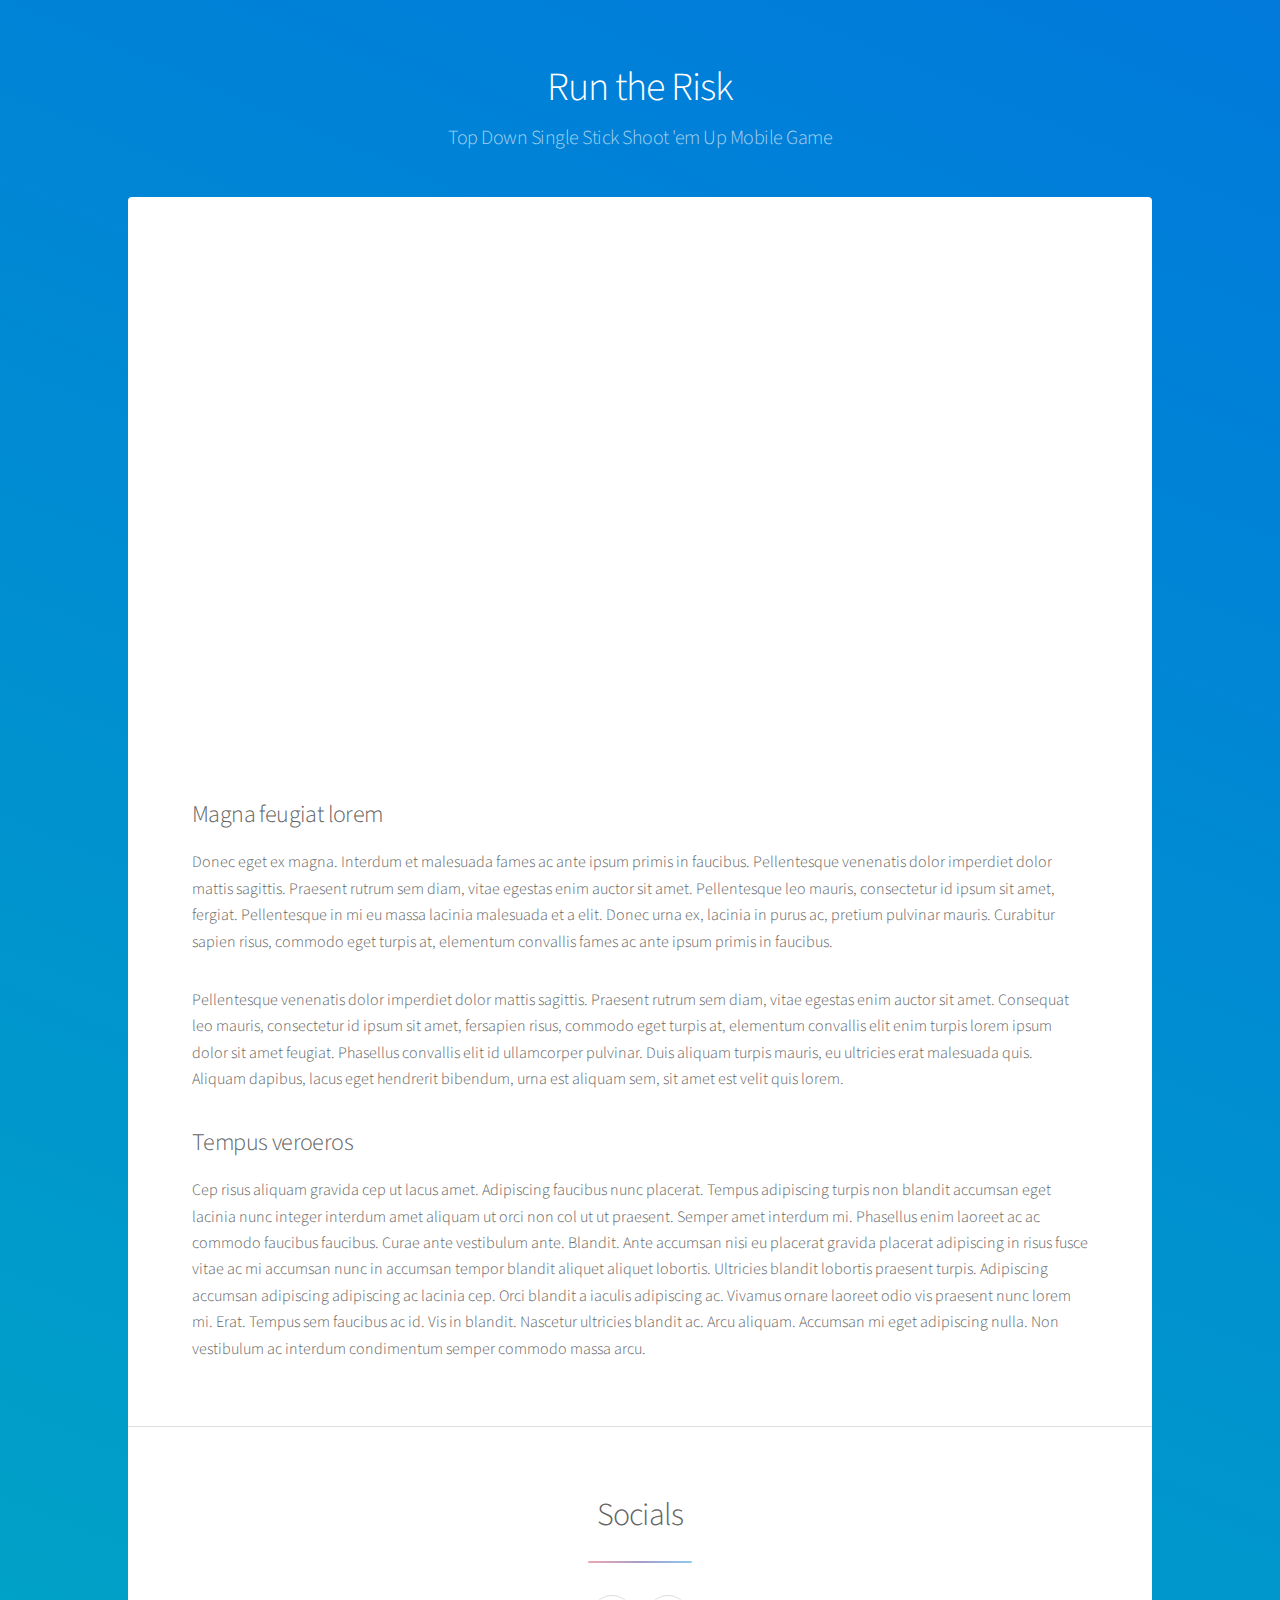
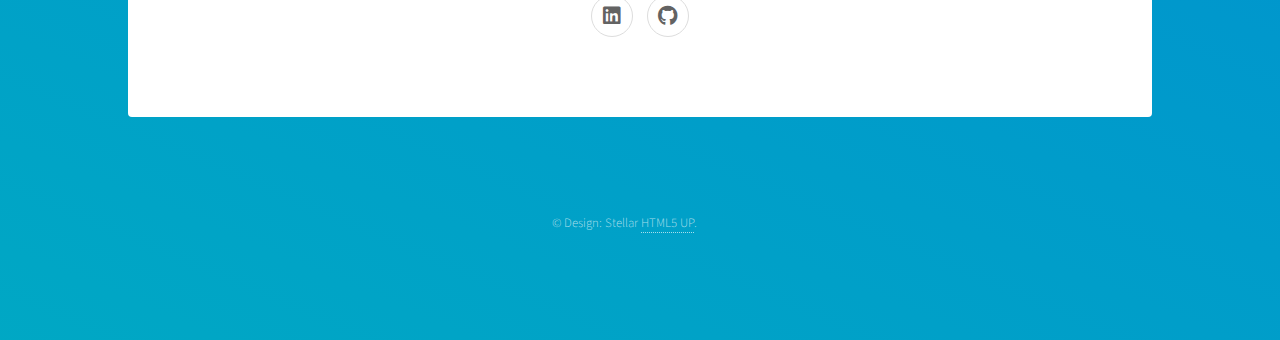
==== Run The Risk.html @ e31446b7 "Created the other top 3" ====
<!DOCTYPE HTML>
<!--
	Stellar by HTML5 UP
	html5up.net | @ajlkn
	Free for personal and commercial use under the CCA 3.0 license (html5up.net/license)
-->
<html>
	<head>
		<title>Run the Risk</title>
		<meta charset="utf-8" />
		<meta name="viewport" content="width=device-width, initial-scale=1, user-scalable=no" />
		<link rel="stylesheet" href="assets/css/main.css" />
		<noscript><link rel="stylesheet" href="assets/css/noscript.css" /></noscript>
	</head>
	<body class="is-preload">

		<!-- Wrapper -->
			<div id="wrapper">

				<!-- Header -->
					<header id="header">
						<h1>Run the Risk</h1>
						<p>Top Down Single Stick Shoot 'em Up Mobile Game</p>
					</header>

				<!-- Main -->
					<div id="main">

						<!-- Content -->
							<section id="content" class="main">
								<div style="width: 100%;">
									<div style="position: relative; width: 100%; overflow: hidden; padding-top: 56.25%;">
										<p><iframe style="position: absolute; top: 0; left: 0; right: 0; width: 100%; height: 100%; border: none;" src="https://www.youtube.com/embed/oeu1EeM_OVs"></iframe></p>
									</div>
								</div>
								<h2>Magna feugiat lorem</h2>
								<p>Donec eget ex magna. Interdum et malesuada fames ac ante ipsum primis in faucibus. Pellentesque venenatis dolor imperdiet dolor mattis sagittis. Praesent rutrum sem diam, vitae egestas enim auctor sit amet. Pellentesque leo mauris, consectetur id ipsum sit amet, fergiat. Pellentesque in mi eu massa lacinia malesuada et a elit. Donec urna ex, lacinia in purus ac, pretium pulvinar mauris. Curabitur sapien risus, commodo eget turpis at, elementum convallis fames ac ante ipsum primis in faucibus.</p>
								<p>Pellentesque venenatis dolor imperdiet dolor mattis sagittis. Praesent rutrum sem diam, vitae egestas enim auctor sit amet. Consequat leo mauris, consectetur id ipsum sit amet, fersapien risus, commodo eget turpis at, elementum convallis elit enim turpis lorem ipsum dolor sit amet feugiat. Phasellus convallis elit id ullamcorper pulvinar. Duis aliquam turpis mauris, eu ultricies erat malesuada quis. Aliquam dapibus, lacus eget hendrerit bibendum, urna est aliquam sem, sit amet est velit quis lorem.</p>
								<h2>Tempus veroeros</h2>
								<p>Cep risus aliquam gravida cep ut lacus amet. Adipiscing faucibus nunc placerat. Tempus adipiscing turpis non blandit accumsan eget lacinia nunc integer interdum amet aliquam ut orci non col ut ut praesent. Semper amet interdum mi. Phasellus enim laoreet ac ac commodo faucibus faucibus. Curae ante vestibulum ante. Blandit. Ante accumsan nisi eu placerat gravida placerat adipiscing in risus fusce vitae ac mi accumsan nunc in accumsan tempor blandit aliquet aliquet lobortis. Ultricies blandit lobortis praesent turpis. Adipiscing accumsan adipiscing adipiscing ac lacinia cep. Orci blandit a iaculis adipiscing ac. Vivamus ornare laoreet odio vis praesent nunc lorem mi. Erat. Tempus sem faucibus ac id. Vis in blandit. Nascetur ultricies blandit ac. Arcu aliquam. Accumsan mi eget adipiscing nulla. Non vestibulum ac interdum condimentum semper commodo massa arcu.</p>
							</section>

							<section id="third" class="main special">
								<header class="major">
									<h2>Socials</h2>
									<ul class="icons">
										<li><a href="https://www.linkedin.com/in/brendan-collins-9a0326223/" target="_blank" class="icon brands fa-linkedin alt"><span class="label">LinkedIn</span></a></li>
										<li><a href="https://github.com/brendanc123" target="_blank" class="icon brands fa-github alt"><span class="label">GitHub</span></a></li>
									</ul>
								</header>
							</section>
					</div>

				<!-- Footer -->
					<footer id="footer">
						<!--section>
							<h2>Aliquam sed mauris</h2>
							<p>Sed lorem ipsum dolor sit amet et nullam consequat feugiat consequat magna adipiscing tempus etiam dolore veroeros. eget dapibus mauris. Cras aliquet, nisl ut viverra sollicitudin, ligula erat egestas velit, vitae tincidunt odio.</p>
							<ul class="actions">
								<li><a href="#" class="button">Learn More</a></li>
							</ul>
						</section>
						<section>
							<h2>Etiam feugiat</h2>
							<dl class="alt">
								<dt>Address</dt>
								<dd>1234 Somewhere Road &bull; Nashville, TN 00000 &bull; USA</dd>
								<dt>Phone</dt>
								<dd>(000) 000-0000 x 0000</dd>
								<dt>Email</dt>
								<dd><a href="#">information@untitled.tld</a></dd>
							</dl>
							<ul class="icons">
								<li><a href="#" class="icon brands fa-twitter alt"><span class="label">Twitter</span></a></li>
								<li><a href="#" class="icon brands fa-facebook-f alt"><span class="label">Facebook</span></a></li>
								<li><a href="#" class="icon brands fa-instagram alt"><span class="label">Instagram</span></a></li>
								<li><a href="#" class="icon brands fa-github alt"><span class="label">GitHub</span></a></li>
								<li><a href="#" class="icon brands fa-dribbble alt"><span class="label">Dribbble</span></a></li>
							</ul-->
						</section-->
						<p class="copyright">&copy; Design: Stellar <a href="https://html5up.net">HTML5 UP</a>.</p>
					</footer>

			</div>

		<!-- Scripts -->
			<script src="assets/js/jquery.min.js"></script>
			<script src="assets/js/jquery.scrollex.min.js"></script>
			<script src="assets/js/jquery.scrolly.min.js"></script>
			<script src="assets/js/browser.min.js"></script>
			<script src="assets/js/breakpoints.min.js"></script>
			<script src="assets/js/util.js"></script>
			<script src="assets/js/main.js"></script>

	</body>
</html>
---- assets/css/main.css ----
@import url(fontawesome-all.min.css);
@import 'https://fonts.googleapis.com/css?family=Source+Sans+Pro:300,400';

/*
	Stellar by HTML5 UP
	html5up.net | @ajlkn
	Free for personal and commercial use under the CCA 3.0 license (html5up.net/license)
*/

html, body, div, span, applet, object,
iframe, h1, h2, h3, h4, h5, h6, p, blockquote,
pre, a, abbr, acronym, address, big, cite,
code, del, dfn, em, img, ins, kbd, q, s, samp,
small, strike, strong, sub, sup, tt, var, b,
u, i, center, dl, dt, dd, ol, ul, li, fieldset,
form, label, legend, table, caption, tbody,
tfoot, thead, tr, th, td, article, aside,
canvas, details, embed, figure, figcaption,
footer, header, hgroup, menu, nav, output, ruby,
section, summary, time, mark, audio, video {
	margin: 0;
	padding: 0;
	border: 0;
	font-size: 100%;
	font: inherit;
	vertical-align: baseline;}

article, aside, details, figcaption, figure,
footer, header, hgroup, menu, nav, section {
	display: block;}

body {
	line-height: 1;
}

ol, ul {
	list-style: none;
}

blockquote, q {
	quotes: none;
}

	blockquote:before, blockquote:after, q:before, q:after {
		content: '';
		content: none;
	}

table {
	border-collapse: collapse;
	border-spacing: 0;
}

body {
	-webkit-text-size-adjust: none;
}

mark {
	background-color: transparent;
	color: inherit;
}

input::-moz-focus-inner {
	border: 0;
	padding: 0;
}

input, select, textarea {
	-moz-appearance: none;
	-webkit-appearance: none;
	-ms-appearance: none;
	appearance: none;
}

/* Basic */

	@-ms-viewport {
		width: device-width;
	}

	body {
		-ms-overflow-style: scrollbar;
	}

	@media screen and (max-width: 480px) {

		html, body {
			min-width: 320px;
		}

	}

	html {
		box-sizing: border-box;
	}

	*, *:before, *:after {
		box-sizing: inherit;
	}

	body {
			background: linear-gradient(203deg, #0032ff, #00aec1, #00cccc, #7600ff);
			background-size: 800% 800%;
		
			-webkit-animation: AnimationName 60s ease infinite;
			-moz-animation: AnimationName 60s ease infinite;
			animation: AnimationName 60s ease infinite;
		}
		
		@-webkit-keyframes AnimationName {
			0%{background-position:91% 0%}
			50%{background-position:10% 100%}
			100%{background-position:91% 0%}
		}
		@-moz-keyframes AnimationName {
			0%{background-position:91% 0%}
			50%{background-position:10% 100%}
			100%{background-position:91% 0%}
		}
		@keyframes AnimationName {
			0%{background-position:91% 0%}
			50%{background-position:10% 100%}
			100%{background-position:91% 0%}
		}

		body.is-preload *, body.is-preload *:before, body.is-preload *:after {
			-moz-animation: none !important;
			-webkit-animation: none !important;
			-ms-animation: none !important;
			animation: none !important;
			-moz-transition: none !important;
			-webkit-transition: none !important;
			-ms-transition: none !important;
			transition: none !important;
		}

/* Type */

	body {
		background-color: #935d8c;
		color: rgba(255, 255, 255, 0.65);
	}

	body, input, select, textarea {
		font-family: "Source Sans Pro", Helvetica, sans-serif;
		font-size: 17pt;
		font-weight: 300;
		line-height: 1.65;
	}

		@media screen and (max-width: 1680px) {

			body, input, select, textarea {
				font-size: 14pt;
			}

		}

		@media screen and (max-width: 1280px) {

			body, input, select, textarea {
				font-size: 12pt;
			}

		}

		@media screen and (max-width: 360px) {

			body, input, select, textarea {
				font-size: 11pt;
			}

		}

	a {
		-moz-transition: color 0.2s ease, border-bottom 0.2s ease;
		-webkit-transition: color 0.2s ease, border-bottom 0.2s ease;
		-ms-transition: color 0.2s ease, border-bottom 0.2s ease;
		transition: color 0.2s ease, border-bottom 0.2s ease;
		text-decoration: none;
		border-bottom: dotted 1px;
		color: inherit;
	}

		a:hover {
			border-bottom-color: transparent;
		}

	strong, b {
		font-weight: 400;
	}

	em, i {
		font-style: italic;
	}

	p {
		margin: 0 0 2em 0;
	}

		p.content {
			-moz-columns: 20em 2;
			-webkit-columns: 20em 2;
			-ms-columns: 20em 2;
			columns: 20em 2;
			-moz-column-gap: 2em;
			-webkit-column-gap: 2em;
			-ms-column-gap: 2em;
			column-gap: 2em;
			text-align: justify;
		}

	h1, h2, h3, h4, h5, h6 {
		font-weight: 300;
		line-height: 1.5;
		margin: 0 0 0.7em 0;
		letter-spacing: -0.025em;
	}

		h1 a, h2 a, h3 a, h4 a, h5 a, h6 a {
			color: inherit;
			text-decoration: none;
		}

	h1 {
		font-size: 2.5em;
		line-height: 1.2;
	}

	h2 {
		font-size: 1.5em;
	}

	h3 {
		font-size: 1.25em;
	}

	h4 {
		font-size: 1.1em;
	}

	h5 {
		font-size: 0.9em;
	}

	h6 {
		font-size: 0.7em;
	}

	@media screen and (max-width: 736px) {

		h1 {
			font-size: 2em;
		}

	}

	sub {
		font-size: 0.8em;
		position: relative;
		top: 0.5em;
	}

	sup {
		font-size: 0.8em;
		position: relative;
		top: -0.5em;
	}

	blockquote {
		border-left: solid 4px;
		font-style: italic;
		margin: 0 0 2em 0;
		padding: 0.5em 0 0.5em 2em;
	}

	code {
		border-radius: 8px;
		border: solid 1px;
		font-family: "Courier New", monospace;
		font-size: 0.9em;
		margin: 0 0.25em;
		padding: 0.25em 0.65em;
	}

	pre {
		-webkit-overflow-scrolling: touch;
		font-family: "Courier New", monospace;
		font-size: 0.9em;
		margin: 0 0 2em 0;
	}

		pre code {
			display: block;
			line-height: 1.75;
			padding: 1em 1.5em;
			overflow-x: auto;
		}

	hr {
		border: 0;
		border-bottom: solid 1px;
		margin: 2em 0;
	}

		hr.major {
			margin: 3em 0;
		}

	.align-left {
		text-align: left;
	}

	.align-center {
		text-align: center;
	}

	.align-right {
		text-align: right;
	}

	input, select, textarea {
		color: #ffffff;
	}

	a:hover {
		color: #ffffff;
	}

	strong, b {
		color: #ffffff;
	}

	h1, h2, h3, h4, h5, h6 {
		color: #ffffff;
	}

	blockquote {
		border-left-color: rgba(255, 255, 255, 0.35);
	}

	code {
		background: rgba(255, 255, 255, 0.075);
		border-color: rgba(255, 255, 255, 0.35);
	}

	hr {
		border-bottom-color: rgba(255, 255, 255, 0.35);
	}

/* Row */

	.row {
		display: flex;
		flex-wrap: wrap;
		box-sizing: border-box;
		align-items: stretch;
	}

		.row > * {
			box-sizing: border-box;
		}

		.row.gtr-uniform > * > :last-child {
			margin-bottom: 0;
		}

		.row.aln-left {
			justify-content: flex-start;
		}

		.row.aln-center {
			justify-content: center;
		}

		.row.aln-right {
			justify-content: flex-end;
		}

		.row.aln-top {
			align-items: flex-start;
		}

		.row.aln-middle {
			align-items: center;
		}

		.row.aln-bottom {
			align-items: flex-end;
		}

		.row > .imp {
			order: -1;
		}

		.row > .col-1 {
			width: 8.33333%;
		}

		.row > .off-1 {
			margin-left: 8.33333%;
		}

		.row > .col-2 {
			width: 16.66667%;
		}

		.row > .off-2 {
			margin-left: 16.66667%;
		}

		.row > .col-3 {
			width: 25%;
		}

		.row > .off-3 {
			margin-left: 25%;
		}

		.row > .col-4 {
			width: 33.33333%;
		}

		.row > .off-4 {
			margin-left: 33.33333%;
		}

		.row > .col-5 {
			width: 41.66667%;
		}

		.row > .off-5 {
			margin-left: 41.66667%;
		}

		.row > .col-6 {
			width: 50%;
		}

		.row > .off-6 {
			margin-left: 50%;
		}

		.row > .col-7 {
			width: 58.33333%;
		}

		.row > .off-7 {
			margin-left: 58.33333%;
		}

		.row > .col-8 {
			width: 66.66667%;
		}

		.row > .off-8 {
			margin-left: 66.66667%;
		}

		.row > .col-9 {
			width: 75%;
		}

		.row > .off-9 {
			margin-left: 75%;
		}

		.row > .col-10 {
			width: 83.33333%;
		}

		.row > .off-10 {
			margin-left: 83.33333%;
		}

		.row > .col-11 {
			width: 91.66667%;
		}

		.row > .off-11 {
			margin-left: 91.66667%;
		}

		.row > .col-12 {
			width: 100%;
		}

		.row > .off-12 {
			margin-left: 100%;
		}

		.row.gtr-0 {
			margin-top: 0;
			margin-left: 0em;
		}

			.row.gtr-0 > * {
				padding: 0 0 0 0em;
			}

			.row.gtr-0.gtr-uniform {
				margin-top: 0em;
			}

				.row.gtr-0.gtr-uniform > * {
					padding-top: 0em;
				}

		.row.gtr-25 {
			margin-top: 0;
			margin-left: -0.375em;
		}

			.row.gtr-25 > * {
				padding: 0 0 0 0.375em;
			}

			.row.gtr-25.gtr-uniform {
				margin-top: -0.375em;
			}

				.row.gtr-25.gtr-uniform > * {
					padding-top: 0.375em;
				}

		.row.gtr-50 {
			margin-top: 0;
			margin-left: -0.75em;
		}

			.row.gtr-50 > * {
				padding: 0 0 0 0.75em;
			}

			.row.gtr-50.gtr-uniform {
				margin-top: -0.75em;
			}

				.row.gtr-50.gtr-uniform > * {
					padding-top: 0.75em;
				}

		.row {
			margin-top: 0;
			margin-left: -1.5em;
		}

			.row > * {
				padding: 0 0 0 1.5em;
			}

			.row.gtr-uniform {
				margin-top: -1.5em;
			}

				.row.gtr-uniform > * {
					padding-top: 1.5em;
				}

		.row.gtr-150 {
			margin-top: 0;
			margin-left: -2.25em;
		}

			.row.gtr-150 > * {
				padding: 0 0 0 2.25em;
			}

			.row.gtr-150.gtr-uniform {
				margin-top: -2.25em;
			}

				.row.gtr-150.gtr-uniform > * {
					padding-top: 2.25em;
				}

		.row.gtr-200 {
			margin-top: 0;
			margin-left: -3em;
		}

			.row.gtr-200 > * {
				padding: 0 0 0 3em;
			}

			.row.gtr-200.gtr-uniform {
				margin-top: -3em;
			}

				.row.gtr-200.gtr-uniform > * {
					padding-top: 3em;
				}

		@media screen and (max-width: 1680px) {

			.row {
				display: flex;
				flex-wrap: wrap;
				box-sizing: border-box;
				align-items: stretch;
			}

				.row > * {
					box-sizing: border-box;
				}

				.row.gtr-uniform > * > :last-child {
					margin-bottom: 0;
				}

				.row.aln-left {
					justify-content: flex-start;
				}

				.row.aln-center {
					justify-content: center;
				}

				.row.aln-right {
					justify-content: flex-end;
				}

				.row.aln-top {
					align-items: flex-start;
				}

				.row.aln-middle {
					align-items: center;
				}

				.row.aln-bottom {
					align-items: flex-end;
				}

				.row > .imp-xlarge {
					order: -1;
				}

				.row > .col-1-xlarge {
					width: 8.33333%;
				}

				.row > .off-1-xlarge {
					margin-left: 8.33333%;
				}

				.row > .col-2-xlarge {
					width: 16.66667%;
				}

				.row > .off-2-xlarge {
					margin-left: 16.66667%;
				}

				.row > .col-3-xlarge {
					width: 25%;
				}

				.row > .off-3-xlarge {
					margin-left: 25%;
				}

				.row > .col-4-xlarge {
					width: 33.33333%;
				}

				.row > .off-4-xlarge {
					margin-left: 33.33333%;
				}

				.row > .col-5-xlarge {
					width: 41.66667%;
				}

				.row > .off-5-xlarge {
					margin-left: 41.66667%;
				}

				.row > .col-6-xlarge {
					width: 50%;
				}

				.row > .off-6-xlarge {
					margin-left: 50%;
				}

				.row > .col-7-xlarge {
					width: 58.33333%;
				}

				.row > .off-7-xlarge {
					margin-left: 58.33333%;
				}

				.row > .col-8-xlarge {
					width: 66.66667%;
				}

				.row > .off-8-xlarge {
					margin-left: 66.66667%;
				}

				.row > .col-9-xlarge {
					width: 75%;
				}

				.row > .off-9-xlarge {
					margin-left: 75%;
				}

				.row > .col-10-xlarge {
					width: 83.33333%;
				}

				.row > .off-10-xlarge {
					margin-left: 83.33333%;
				}

				.row > .col-11-xlarge {
					width: 91.66667%;
				}

				.row > .off-11-xlarge {
					margin-left: 91.66667%;
				}

				.row > .col-12-xlarge {
					width: 100%;
				}

				.row > .off-12-xlarge {
					margin-left: 100%;
				}

				.row.gtr-0 {
					margin-top: 0;
					margin-left: 0em;
				}

					.row.gtr-0 > * {
						padding: 0 0 0 0em;
					}

					.row.gtr-0.gtr-uniform {
						margin-top: 0em;
					}

						.row.gtr-0.gtr-uniform > * {
							padding-top: 0em;
						}

				.row.gtr-25 {
					margin-top: 0;
					margin-left: -0.375em;
				}

					.row.gtr-25 > * {
						padding: 0 0 0 0.375em;
					}

					.row.gtr-25.gtr-uniform {
						margin-top: -0.375em;
					}

						.row.gtr-25.gtr-uniform > * {
							padding-top: 0.375em;
						}

				.row.gtr-50 {
					margin-top: 0;
					margin-left: -0.75em;
				}

					.row.gtr-50 > * {
						padding: 0 0 0 0.75em;
					}

					.row.gtr-50.gtr-uniform {
						margin-top: -0.75em;
					}

						.row.gtr-50.gtr-uniform > * {
							padding-top: 0.75em;
						}

				.row {
					margin-top: 0;
					margin-left: -1.5em;
				}

					.row > * {
						padding: 0 0 0 1.5em;
					}

					.row.gtr-uniform {
						margin-top: -1.5em;
					}

						.row.gtr-uniform > * {
							padding-top: 1.5em;
						}

				.row.gtr-150 {
					margin-top: 0;
					margin-left: -2.25em;
				}

					.row.gtr-150 > * {
						padding: 0 0 0 2.25em;
					}

					.row.gtr-150.gtr-uniform {
						margin-top: -2.25em;
					}

						.row.gtr-150.gtr-uniform > * {
							padding-top: 2.25em;
						}

				.row.gtr-200 {
					margin-top: 0;
					margin-left: -3em;
				}

					.row.gtr-200 > * {
						padding: 0 0 0 3em;
					}

					.row.gtr-200.gtr-uniform {
						margin-top: -3em;
					}

						.row.gtr-200.gtr-uniform > * {
							padding-top: 3em;
						}

		}

		@media screen and (max-width: 1280px) {

			.row {
				display: flex;
				flex-wrap: wrap;
				box-sizing: border-box;
				align-items: stretch;
			}

				.row > * {
					box-sizing: border-box;
				}

				.row.gtr-uniform > * > :last-child {
					margin-bottom: 0;
				}

				.row.aln-left {
					justify-content: flex-start;
				}

				.row.aln-center {
					justify-content: center;
				}

				.row.aln-right {
					justify-content: flex-end;
				}

				.row.aln-top {
					align-items: flex-start;
				}

				.row.aln-middle {
					align-items: center;
				}

				.row.aln-bottom {
					align-items: flex-end;
				}

				.row > .imp-large {
					order: -1;
				}

				.row > .col-1-large {
					width: 8.33333%;
				}

				.row > .off-1-large {
					margin-left: 8.33333%;
				}

				.row > .col-2-large {
					width: 16.66667%;
				}

				.row > .off-2-large {
					margin-left: 16.66667%;
				}

				.row > .col-3-large {
					width: 25%;
				}

				.row > .off-3-large {
					margin-left: 25%;
				}

				.row > .col-4-large {
					width: 33.33333%;
				}

				.row > .off-4-large {
					margin-left: 33.33333%;
				}

				.row > .col-5-large {
					width: 41.66667%;
				}

				.row > .off-5-large {
					margin-left: 41.66667%;
				}

				.row > .col-6-large {
					width: 50%;
				}

				.row > .off-6-large {
					margin-left: 50%;
				}

				.row > .col-7-large {
					width: 58.33333%;
				}

				.row > .off-7-large {
					margin-left: 58.33333%;
				}

				.row > .col-8-large {
					width: 66.66667%;
				}

				.row > .off-8-large {
					margin-left: 66.66667%;
				}

				.row > .col-9-large {
					width: 75%;
				}

				.row > .off-9-large {
					margin-left: 75%;
				}

				.row > .col-10-large {
					width: 83.33333%;
				}

				.row > .off-10-large {
					margin-left: 83.33333%;
				}

				.row > .col-11-large {
					width: 91.66667%;
				}

				.row > .off-11-large {
					margin-left: 91.66667%;
				}

				.row > .col-12-large {
					width: 100%;
				}

				.row > .off-12-large {
					margin-left: 100%;
				}

				.row.gtr-0 {
					margin-top: 0;
					margin-left: 0em;
				}

					.row.gtr-0 > * {
						padding: 0 0 0 0em;
					}

					.row.gtr-0.gtr-uniform {
						margin-top: 0em;
					}

						.row.gtr-0.gtr-uniform > * {
							padding-top: 0em;
						}

				.row.gtr-25 {
					margin-top: 0;
					margin-left: -0.375em;
				}

					.row.gtr-25 > * {
						padding: 0 0 0 0.375em;
					}

					.row.gtr-25.gtr-uniform {
						margin-top: -0.375em;
					}

						.row.gtr-25.gtr-uniform > * {
							padding-top: 0.375em;
						}

				.row.gtr-50 {
					margin-top: 0;
					margin-left: -0.75em;
				}

					.row.gtr-50 > * {
						padding: 0 0 0 0.75em;
					}

					.row.gtr-50.gtr-uniform {
						margin-top: -0.75em;
					}

						.row.gtr-50.gtr-uniform > * {
							padding-top: 0.75em;
						}

				.row {
					margin-top: 0;
					margin-left: -1.5em;
				}

					.row > * {
						padding: 0 0 0 1.5em;
					}

					.row.gtr-uniform {
						margin-top: -1.5em;
					}

						.row.gtr-uniform > * {
							padding-top: 1.5em;
						}

				.row.gtr-150 {
					margin-top: 0;
					margin-left: -2.25em;
				}

					.row.gtr-150 > * {
						padding: 0 0 0 2.25em;
					}

					.row.gtr-150.gtr-uniform {
						margin-top: -2.25em;
					}

						.row.gtr-150.gtr-uniform > * {
							padding-top: 2.25em;
						}

				.row.gtr-200 {
					margin-top: 0;
					margin-left: -3em;
				}

					.row.gtr-200 > * {
						padding: 0 0 0 3em;
					}

					.row.gtr-200.gtr-uniform {
						margin-top: -3em;
					}

						.row.gtr-200.gtr-uniform > * {
							padding-top: 3em;
						}

		}

		@media screen and (max-width: 980px) {

			.row {
				display: flex;
				flex-wrap: wrap;
				box-sizing: border-box;
				align-items: stretch;
			}

				.row > * {
					box-sizing: border-box;
				}

				.row.gtr-uniform > * > :last-child {
					margin-bottom: 0;
				}

				.row.aln-left {
					justify-content: flex-start;
				}

				.row.aln-center {
					justify-content: center;
				}

				.row.aln-right {
					justify-content: flex-end;
				}

				.row.aln-top {
					align-items: flex-start;
				}

				.row.aln-middle {
					align-items: center;
				}

				.row.aln-bottom {
					align-items: flex-end;
				}

				.row > .imp-medium {
					order: -1;
				}

				.row > .col-1-medium {
					width: 8.33333%;
				}

				.row > .off-1-medium {
					margin-left: 8.33333%;
				}

				.row > .col-2-medium {
					width: 16.66667%;
				}

				.row > .off-2-medium {
					margin-left: 16.66667%;
				}

				.row > .col-3-medium {
					width: 25%;
				}

				.row > .off-3-medium {
					margin-left: 25%;
				}

				.row > .col-4-medium {
					width: 33.33333%;
				}

				.row > .off-4-medium {
					margin-left: 33.33333%;
				}

				.row > .col-5-medium {
					width: 41.66667%;
				}

				.row > .off-5-medium {
					margin-left: 41.66667%;
				}

				.row > .col-6-medium {
					width: 50%;
				}

				.row > .off-6-medium {
					margin-left: 50%;
				}

				.row > .col-7-medium {
					width: 58.33333%;
				}

				.row > .off-7-medium {
					margin-left: 58.33333%;
				}

				.row > .col-8-medium {
					width: 66.66667%;
				}

				.row > .off-8-medium {
					margin-left: 66.66667%;
				}

				.row > .col-9-medium {
					width: 75%;
				}

				.row > .off-9-medium {
					margin-left: 75%;
				}

				.row > .col-10-medium {
					width: 83.33333%;
				}

				.row > .off-10-medium {
					margin-left: 83.33333%;
				}

				.row > .col-11-medium {
					width: 91.66667%;
				}

				.row > .off-11-medium {
					margin-left: 91.66667%;
				}

				.row > .col-12-medium {
					width: 100%;
				}

				.row > .off-12-medium {
					margin-left: 100%;
				}

				.row.gtr-0 {
					margin-top: 0;
					margin-left: 0em;
				}

					.row.gtr-0 > * {
						padding: 0 0 0 0em;
					}

					.row.gtr-0.gtr-uniform {
						margin-top: 0em;
					}

						.row.gtr-0.gtr-uniform > * {
							padding-top: 0em;
						}

				.row.gtr-25 {
					margin-top: 0;
					margin-left: -0.375em;
				}

					.row.gtr-25 > * {
						padding: 0 0 0 0.375em;
					}

					.row.gtr-25.gtr-uniform {
						margin-top: -0.375em;
					}

						.row.gtr-25.gtr-uniform > * {
							padding-top: 0.375em;
						}

				.row.gtr-50 {
					margin-top: 0;
					margin-left: -0.75em;
				}

					.row.gtr-50 > * {
						padding: 0 0 0 0.75em;
					}

					.row.gtr-50.gtr-uniform {
						margin-top: -0.75em;
					}

						.row.gtr-50.gtr-uniform > * {
							padding-top: 0.75em;
						}

				.row {
					margin-top: 0;
					margin-left: -1.5em;
				}

					.row > * {
						padding: 0 0 0 1.5em;
					}

					.row.gtr-uniform {
						margin-top: -1.5em;
					}

						.row.gtr-uniform > * {
							padding-top: 1.5em;
						}

				.row.gtr-150 {
					margin-top: 0;
					margin-left: -2.25em;
				}

					.row.gtr-150 > * {
						padding: 0 0 0 2.25em;
					}

					.row.gtr-150.gtr-uniform {
						margin-top: -2.25em;
					}

						.row.gtr-150.gtr-uniform > * {
							padding-top: 2.25em;
						}

				.row.gtr-200 {
					margin-top: 0;
					margin-left: -3em;
				}

					.row.gtr-200 > * {
						padding: 0 0 0 3em;
					}

					.row.gtr-200.gtr-uniform {
						margin-top: -3em;
					}

						.row.gtr-200.gtr-uniform > * {
							padding-top: 3em;
						}

		}

		@media screen and (max-width: 736px) {

			.row {
				display: flex;
				flex-wrap: wrap;
				box-sizing: border-box;
				align-items: stretch;
			}

				.row > * {
					box-sizing: border-box;
				}

				.row.gtr-uniform > * > :last-child {
					margin-bottom: 0;
				}

				.row.aln-left {
					justify-content: flex-start;
				}

				.row.aln-center {
					justify-content: center;
				}

				.row.aln-right {
					justify-content: flex-end;
				}

				.row.aln-top {
					align-items: flex-start;
				}

				.row.aln-middle {
					align-items: center;
				}

				.row.aln-bottom {
					align-items: flex-end;
				}

				.row > .imp-small {
					order: -1;
				}

				.row > .col-1-small {
					width: 8.33333%;
				}

				.row > .off-1-small {
					margin-left: 8.33333%;
				}

				.row > .col-2-small {
					width: 16.66667%;
				}

				.row > .off-2-small {
					margin-left: 16.66667%;
				}

				.row > .col-3-small {
					width: 25%;
				}

				.row > .off-3-small {
					margin-left: 25%;
				}

				.row > .col-4-small {
					width: 33.33333%;
				}

				.row > .off-4-small {
					margin-left: 33.33333%;
				}

				.row > .col-5-small {
					width: 41.66667%;
				}

				.row > .off-5-small {
					margin-left: 41.66667%;
				}

				.row > .col-6-small {
					width: 50%;
				}

				.row > .off-6-small {
					margin-left: 50%;
				}

				.row > .col-7-small {
					width: 58.33333%;
				}

				.row > .off-7-small {
					margin-left: 58.33333%;
				}

				.row > .col-8-small {
					width: 66.66667%;
				}

				.row > .off-8-small {
					margin-left: 66.66667%;
				}

				.row > .col-9-small {
					width: 75%;
				}

				.row > .off-9-small {
					margin-left: 75%;
				}

				.row > .col-10-small {
					width: 83.33333%;
				}

				.row > .off-10-small {
					margin-left: 83.33333%;
				}

				.row > .col-11-small {
					width: 91.66667%;
				}

				.row > .off-11-small {
					margin-left: 91.66667%;
				}

				.row > .col-12-small {
					width: 100%;
				}

				.row > .off-12-small {
					margin-left: 100%;
				}

				.row.gtr-0 {
					margin-top: 0;
					margin-left: 0em;
				}

					.row.gtr-0 > * {
						padding: 0 0 0 0em;
					}

					.row.gtr-0.gtr-uniform {
						margin-top: 0em;
					}

						.row.gtr-0.gtr-uniform > * {
							padding-top: 0em;
						}

				.row.gtr-25 {
					margin-top: 0;
					margin-left: -0.25em;
				}

					.row.gtr-25 > * {
						padding: 0 0 0 0.25em;
					}

					.row.gtr-25.gtr-uniform {
						margin-top: -0.25em;
					}

						.row.gtr-25.gtr-uniform > * {
							padding-top: 0.25em;
						}

				.row.gtr-50 {
					margin-top: 0;
					margin-left: -0.5em;
				}

					.row.gtr-50 > * {
						padding: 0 0 0 0.5em;
					}

					.row.gtr-50.gtr-uniform {
						margin-top: -0.5em;
					}

						.row.gtr-50.gtr-uniform > * {
							padding-top: 0.5em;
						}

				.row {
					margin-top: 0;
					margin-left: -1em;
				}

					.row > * {
						padding: 0 0 0 1em;
					}

					.row.gtr-uniform {
						margin-top: -1em;
					}

						.row.gtr-uniform > * {
							padding-top: 1em;
						}

				.row.gtr-150 {
					margin-top: 0;
					margin-left: -1.5em;
				}

					.row.gtr-150 > * {
						padding: 0 0 0 1.5em;
					}

					.row.gtr-150.gtr-uniform {
						margin-top: -1.5em;
					}

						.row.gtr-150.gtr-uniform > * {
							padding-top: 1.5em;
						}

				.row.gtr-200 {
					margin-top: 0;
					margin-left: -2em;
				}

					.row.gtr-200 > * {
						padding: 0 0 0 2em;
					}

					.row.gtr-200.gtr-uniform {
						margin-top: -2em;
					}

						.row.gtr-200.gtr-uniform > * {
							padding-top: 2em;
						}

		}

		@media screen and (max-width: 480px) {

			.row {
				display: flex;
				flex-wrap: wrap;
				box-sizing: border-box;
				align-items: stretch;
			}

				.row > * {
					box-sizing: border-box;
				}

				.row.gtr-uniform > * > :last-child {
					margin-bottom: 0;
				}

				.row.aln-left {
					justify-content: flex-start;
				}

				.row.aln-center {
					justify-content: center;
				}

				.row.aln-right {
					justify-content: flex-end;
				}

				.row.aln-top {
					align-items: flex-start;
				}

				.row.aln-middle {
					align-items: center;
				}

				.row.aln-bottom {
					align-items: flex-end;
				}

				.row > .imp-xsmall {
					order: -1;
				}

				.row > .col-1-xsmall {
					width: 8.33333%;
				}

				.row > .off-1-xsmall {
					margin-left: 8.33333%;
				}

				.row > .col-2-xsmall {
					width: 16.66667%;
				}

				.row > .off-2-xsmall {
					margin-left: 16.66667%;
				}

				.row > .col-3-xsmall {
					width: 25%;
				}

				.row > .off-3-xsmall {
					margin-left: 25%;
				}

				.row > .col-4-xsmall {
					width: 33.33333%;
				}

				.row > .off-4-xsmall {
					margin-left: 33.33333%;
				}

				.row > .col-5-xsmall {
					width: 41.66667%;
				}

				.row > .off-5-xsmall {
					margin-left: 41.66667%;
				}

				.row > .col-6-xsmall {
					width: 50%;
				}

				.row > .off-6-xsmall {
					margin-left: 50%;
				}

				.row > .col-7-xsmall {
					width: 58.33333%;
				}

				.row > .off-7-xsmall {
					margin-left: 58.33333%;
				}

				.row > .col-8-xsmall {
					width: 66.66667%;
				}

				.row > .off-8-xsmall {
					margin-left: 66.66667%;
				}

				.row > .col-9-xsmall {
					width: 75%;
				}

				.row > .off-9-xsmall {
					margin-left: 75%;
				}

				.row > .col-10-xsmall {
					width: 83.33333%;
				}

				.row > .off-10-xsmall {
					margin-left: 83.33333%;
				}

				.row > .col-11-xsmall {
					width: 91.66667%;
				}

				.row > .off-11-xsmall {
					margin-left: 91.66667%;
				}

				.row > .col-12-xsmall {
					width: 100%;
				}

				.row > .off-12-xsmall {
					margin-left: 100%;
				}

				.row.gtr-0 {
					margin-top: 0;
					margin-left: 0em;
				}

					.row.gtr-0 > * {
						padding: 0 0 0 0em;
					}

					.row.gtr-0.gtr-uniform {
						margin-top: 0em;
					}

						.row.gtr-0.gtr-uniform > * {
							padding-top: 0em;
						}

				.row.gtr-25 {
					margin-top: 0;
					margin-left: -0.3125em;
				}

					.row.gtr-25 > * {
						padding: 0 0 0 0.3125em;
					}

					.row.gtr-25.gtr-uniform {
						margin-top: -0.3125em;
					}

						.row.gtr-25.gtr-uniform > * {
							padding-top: 0.3125em;
						}

				.row.gtr-50 {
					margin-top: 0;
					margin-left: -0.625em;
				}

					.row.gtr-50 > * {
						padding: 0 0 0 0.625em;
					}

					.row.gtr-50.gtr-uniform {
						margin-top: -0.625em;
					}

						.row.gtr-50.gtr-uniform > * {
							padding-top: 0.625em;
						}

				.row {
					margin-top: 0;
					margin-left: -1.25em;
				}

					.row > * {
						padding: 0 0 0 1.25em;
					}

					.row.gtr-uniform {
						margin-top: -1.25em;
					}

						.row.gtr-uniform > * {
							padding-top: 1.25em;
						}

				.row.gtr-150 {
					margin-top: 0;
					margin-left: -1.875em;
				}

					.row.gtr-150 > * {
						padding: 0 0 0 1.875em;
					}

					.row.gtr-150.gtr-uniform {
						margin-top: -1.875em;
					}

						.row.gtr-150.gtr-uniform > * {
							padding-top: 1.875em;
						}

				.row.gtr-200 {
					margin-top: 0;
					margin-left: -2.5em;
				}

					.row.gtr-200 > * {
						padding: 0 0 0 2.5em;
					}

					.row.gtr-200.gtr-uniform {
						margin-top: -2.5em;
					}

						.row.gtr-200.gtr-uniform > * {
							padding-top: 2.5em;
						}

		}

/* Box */

	.box {
		border-radius: 8px;
		border: solid;
		margin-bottom: 2em;
		padding: 1.5em;
	}

		.box > :last-child,
		.box > :last-child > :last-child,
		.box > :last-child > :last-child > :last-child {
			margin-bottom: 0;
		}

		.box.alt {
			border: 0;
			border-radius: 0;
			padding: 0;
		}

	.box {
		border-color: rgba(255, 255, 255, 0.35);
	}

/* Button */

	input[type="submit"],
	input[type="reset"],
	input[type="button"],
	button,
	.button {
		-moz-appearance: none;
		-webkit-appearance: none;
		-ms-appearance: none;
		appearance: none;
		-moz-transition: background-color 0.2s ease-in-out, color 0.2s ease-in-out;
		-webkit-transition: background-color 0.2s ease-in-out, color 0.2s ease-in-out;
		-ms-transition: background-color 0.2s ease-in-out, color 0.2s ease-in-out;
		transition: background-color 0.2s ease-in-out, color 0.2s ease-in-out;
		border-radius: 8px;
		border: 0;
		cursor: pointer;
		display: inline-block;
		font-weight: 300;
		height: 2.75em;
		line-height: 2.75em;
		min-width: 9.25em;
		padding: 0 1.5em;
		text-align: center;
		text-decoration: none;
		white-space: nowrap;
	}

		input[type="submit"].icon,
		input[type="reset"].icon,
		input[type="button"].icon,
		button.icon,
		.button.icon {
			padding-left: 1.35em;
		}

			input[type="submit"].icon:before,
			input[type="reset"].icon:before,
			input[type="button"].icon:before,
			button.icon:before,
			.button.icon:before {
				margin-right: 0.5em;
			}

		input[type="submit"].fit,
		input[type="reset"].fit,
		input[type="button"].fit,
		button.fit,
		.button.fit {
			width: 100%;
		}

		input[type="submit"].small,
		input[type="reset"].small,
		input[type="button"].small,
		button.small,
		.button.small {
			font-size: 0.8em;
		}

		input[type="submit"].large,
		input[type="reset"].large,
		input[type="button"].large,
		button.large,
		.button.large {
			font-size: 1.35em;
		}

		input[type="submit"].disabled, input[type="submit"]:disabled,
		input[type="reset"].disabled,
		input[type="reset"]:disabled,
		input[type="button"].disabled,
		input[type="button"]:disabled,
		button.disabled,
		button:disabled,
		.button.disabled,
		.button:disabled {
			pointer-events: none;
			opacity: 0.25;
		}

		@media screen and (max-width: 736px) {

			input[type="submit"],
			input[type="reset"],
			input[type="button"],
			button,
			.button {
				min-width: 0;
			}

		}

	input[type="submit"],
	input[type="reset"],
	input[type="button"],
	button,
	.button {
		background-color: transparent;
		box-shadow: inset 0 0 0 1px rgba(255, 255, 255, 0.35);
		color: #ffffff !important;
	}

		input[type="submit"]:hover,
		input[type="reset"]:hover,
		input[type="button"]:hover,
		button:hover,
		.button:hover {
			background-color: rgba(255, 255, 255, 0.075);
		}

		input[type="submit"]:active,
		input[type="reset"]:active,
		input[type="button"]:active,
		button:active,
		.button:active {
			background-color: rgba(255, 255, 255, 0.2);
		}

		input[type="submit"].icon:before,
		input[type="reset"].icon:before,
		input[type="button"].icon:before,
		button.icon:before,
		.button.icon:before {
			color: rgba(255, 255, 255, 0.5);
		}

		input[type="submit"].primary,
		input[type="reset"].primary,
		input[type="button"].primary,
		button.primary,
		.button.primary {
			background-color: #8cc9f0;
			color: #ffffff !important;
			box-shadow: none;
		}

			input[type="submit"].primary:hover,
			input[type="reset"].primary:hover,
			input[type="button"].primary:hover,
			button.primary:hover,
			.button.primary:hover {
				background-color: #9acff2;
			}

			input[type="submit"].primary:active,
			input[type="reset"].primary:active,
			input[type="button"].primary:active,
			button.primary:active,
			.button.primary:active {
				background-color: #7ec3ee;
			}

			input[type="submit"].primary.icon:before,
			input[type="reset"].primary.icon:before,
			input[type="button"].primary.icon:before,
			button.primary.icon:before,
			.button.primary.icon:before {
				color: #ffffff !important;
			}

/* Form */

	form {
		margin: 0 0 2em 0;
	}

	label {
		display: block;
		font-size: 0.9em;
		font-weight: 400;
		margin: 0 0 1em 0;
	}

	input[type="text"],
	input[type="password"],
	input[type="email"],
	select,
	textarea {
		-moz-appearance: none;
		-webkit-appearance: none;
		-ms-appearance: none;
		appearance: none;
		border-radius: 8px;
		border: solid 1px;
		color: inherit;
		display: block;
		outline: 0;
		padding: 0 1em;
		text-decoration: none;
		width: 100%;
	}

		input[type="text"]:invalid,
		input[type="password"]:invalid,
		input[type="email"]:invalid,
		select:invalid,
		textarea:invalid {
			box-shadow: none;
		}

	select {
		background-size: 1.25rem;
		background-repeat: no-repeat;
		background-position: calc(100% - 1rem) center;
		height: 2.75em;
		padding-right: 2.75em;
		text-overflow: ellipsis;
	}

		select:focus::-ms-value {
			background-color: transparent;
		}

		select::-ms-expand {
			display: none;
		}

	input[type="text"],
	input[type="password"],
	input[type="email"],
	select {
		height: 2.75em;
	}

	textarea {
		padding: 0.75em 1em;
	}

	input[type="checkbox"],
	input[type="radio"] {
		-moz-appearance: none;
		-webkit-appearance: none;
		-ms-appearance: none;
		appearance: none;
		display: block;
		float: left;
		margin-right: -2em;
		opacity: 0;
		width: 1em;
		z-index: -1;
	}

		input[type="checkbox"] + label,
		input[type="radio"] + label {
			text-decoration: none;
			cursor: pointer;
			display: inline-block;
			font-size: 1em;
			font-weight: 300;
			padding-left: 2.4em;
			padding-right: 0.75em;
			position: relative;
		}

			input[type="checkbox"] + label:before,
			input[type="radio"] + label:before {
				-moz-osx-font-smoothing: grayscale;
				-webkit-font-smoothing: antialiased;
				display: inline-block;
				font-style: normal;
				font-variant: normal;
				text-rendering: auto;
				line-height: 1;
				text-transform: none !important;
				font-family: 'Font Awesome 5 Free';
				font-weight: 900;
			}

			input[type="checkbox"] + label:before,
			input[type="radio"] + label:before {
				border-radius: 8px;
				border: solid 1px;
				content: '';
				display: inline-block;
				font-size: 0.8em;
				height: 2.0625em;
				left: 0;
				line-height: 2.0625em;
				position: absolute;
				text-align: center;
				top: 0;
				width: 2.0625em;
			}

		input[type="checkbox"]:checked + label:before,
		input[type="radio"]:checked + label:before {
			content: '\f00c';
		}

	input[type="checkbox"] + label:before {
		border-radius: 8px;
	}

	input[type="radio"] + label:before {
		border-radius: 100%;
	}

	::-webkit-input-placeholder {
		opacity: 1.0;
	}

	:-moz-placeholder {
		opacity: 1.0;
	}

	::-moz-placeholder {
		opacity: 1.0;
	}

	:-ms-input-placeholder {
		opacity: 1.0;
	}

	label {
		color: #ffffff;
	}

	input[type="text"],
	input[type="password"],
	input[type="email"],
	select,
	textarea {
		background-color: rgba(255, 255, 255, 0.075);
		border-color: rgba(255, 255, 255, 0.35);
	}

		input[type="text"]:focus,
		input[type="password"]:focus,
		input[type="email"]:focus,
		select:focus,
		textarea:focus {
			border-color: #8cc9f0;
			box-shadow: 0 0 0 1px #8cc9f0;
		}

	select {
		background-image: url("data:image/svg+xml;charset=utf8,%3Csvg xmlns='http://www.w3.org/2000/svg' width='40' height='40' preserveAspectRatio='none' viewBox='0 0 40 40'%3E%3Cpath d='M9.4,12.3l10.4,10.4l10.4-10.4c0.2-0.2,0.5-0.4,0.9-0.4c0.3,0,0.6,0.1,0.9,0.4l3.3,3.3c0.2,0.2,0.4,0.5,0.4,0.9 c0,0.4-0.1,0.6-0.4,0.9L20.7,31.9c-0.2,0.2-0.5,0.4-0.9,0.4c-0.3,0-0.6-0.1-0.9-0.4L4.3,17.3c-0.2-0.2-0.4-0.5-0.4-0.9 c0-0.4,0.1-0.6,0.4-0.9l3.3-3.3c0.2-0.2,0.5-0.4,0.9-0.4S9.1,12.1,9.4,12.3z' fill='rgba(255, 255, 255, 0.35)' /%3E%3C/svg%3E");
	}

		select option {
			color: #ffffff;
			background: #935d8c;
		}

	input[type="checkbox"] + label,
	input[type="radio"] + label {
		color: rgba(255, 255, 255, 0.65);
	}

		input[type="checkbox"] + label:before,
		input[type="radio"] + label:before {
			background: rgba(255, 255, 255, 0.075);
			border-color: rgba(255, 255, 255, 0.35);
		}

	input[type="checkbox"]:checked + label:before,
	input[type="radio"]:checked + label:before {
		background-color: #ffffff;
		border-color: #ffffff;
		color: #935d8c;
	}

	input[type="checkbox"]:focus + label:before,
	input[type="radio"]:focus + label:before {
		border-color: #8cc9f0;
		box-shadow: 0 0 0 1px #8cc9f0;
	}

	::-webkit-input-placeholder {
		color: rgba(255, 255, 255, 0.5) !important;
	}

	:-moz-placeholder {
		color: rgba(255, 255, 255, 0.5) !important;
	}

	::-moz-placeholder {
		color: rgba(255, 255, 255, 0.5) !important;
	}

	:-ms-input-placeholder {
		color: rgba(255, 255, 255, 0.5) !important;
	}

	.formerize-placeholder {
		color: rgba(255, 255, 255, 0.5) !important;
	}

/* Icon */

	.icon {
		text-decoration: none;
		-moz-transition: background-color 0.2s ease-in-out, color 0.2s ease-in-out;
		-webkit-transition: background-color 0.2s ease-in-out, color 0.2s ease-in-out;
		-ms-transition: background-color 0.2s ease-in-out, color 0.2s ease-in-out;
		transition: background-color 0.2s ease-in-out, color 0.2s ease-in-out;
		border-bottom: none;
		position: relative;
	}

		.icon:before {
			-moz-osx-font-smoothing: grayscale;
			-webkit-font-smoothing: antialiased;
			display: inline-block;
			font-style: normal;
			font-variant: normal;
			text-rendering: auto;
			line-height: 1;
			text-transform: none !important;
			font-family: 'Font Awesome 5 Free';
			font-weight: 400;
		}

		.icon > .label {
			display: none;
		}

		.icon:before {
			line-height: solid;
		}

		.icon.solid:before {
			font-weight: 900;
		}

		.icon.brands:before {
			font-family: 'Font Awesome 5 Brands';
		}

		.icon.major {
			border: solid 1px;
			display: inline-block;
			border-radius: 100%;
			padding: 0.65em;
			margin: 0 0 2em 0;
			cursor: default;
		}

			.icon.major:before {
				display: inline-block;
				font-size: 6.25rem;
				width: 2.25em;
				height: 2.25em;
				line-height: 2.2em;
				border-radius: 100%;
				border: solid 1px;
				text-align: center;
			}

		.icon.alt {
			display: inline-block;
			border: solid 1px;
			border-radius: 100%;
		}

			.icon.alt:before {
				display: block;
				font-size: 1.25em;
				width: 2em;
				height: 2em;
				text-align: center;
				line-height: 2em;
			}

		.icon.style1 {
			color: #efa8b0;
		}

		.icon.style2 {
			color: #c79cc8;
		}

		.icon.style3 {
			color: #a89cc8;
		}

		.icon.style4 {
			color: #9bb2e1;
		}

		.icon.style5 {
			color: #8cc9f0;
		}

		@media screen and (max-width: 1680px) {

			.icon.major:before {
				font-size: 5.5rem;
			}

		}

		@media screen and (max-width: 1280px) {

			.icon.major:before {
				font-size: 4.75rem;
			}

		}

		@media screen and (max-width: 736px) {

			.icon.major {
				margin: 0 0 1.5em 0;
				padding: 0.35em;
			}

				.icon.major:before {
					font-size: 3.5rem;
				}

		}

	.icon.major {
		border-color: rgba(255, 255, 255, 0.35);
	}

		.icon.major:before {
			border-color: rgba(255, 255, 255, 0.35);
		}

	.icon.alt {
		border-color: rgba(255, 255, 255, 0.35);
		color: #ffffff;
	}

		.icon.alt:hover {
			background-color: rgba(255, 255, 255, 0.075);
		}

		.icon.alt:active {
			background-color: rgba(255, 255, 255, 0.2);
		}

/* Image */

	.image {
		border-radius: 8px;
		border: 0;
		display: inline-block;
		position: relative;
	}

		.image img {
			border-radius: 8px;
			display: block;
		}

		.image.left, .image.right {
			max-width: 40%;
		}

			.image.left img, .image.right img {
				width: 100%;
			}

		.image.left {
			float: left;
			margin: 0 1.5em 1em 0;
			top: 0.25em;
		}

		.image.right {
			float: right;
			margin: 0 0 1em 1.5em;
			top: 0.25em;
		}

		.image.fit {
			display: block;
			margin: 0 0 2em 0;
			width: 100%;
		}

			.image.fit img {
				width: 100%;
			}

		.image.main {
			display: block;
			margin: 0 0 3em 0;
			width: 100%;
		}

			.image.main img {
				width: 100%;
			}

/* List */

	ol {
		list-style: decimal;
		margin: 0 0 2em 0;
		padding-left: 1.25em;
	}

		ol li {
			padding-left: 0.25em;
		}

	ul {
		list-style: disc;
		margin: 0 0 2em 0;
		padding-left: 1em;
	}

		ul li {
			padding-left: 0.5em;
		}

		ul.alt {
			list-style: none;
			padding-left: 0;
		}

			ul.alt li {
				border-top: solid 1px;
				padding: 0.5em 0;
			}

				ul.alt li:first-child {
					border-top: 0;
					padding-top: 0;
				}

	dl {
		margin: 0 0 2em 0;
	}

		dl dt {
			display: block;
			font-weight: 400;
			margin: 0 0 1em 0;
		}

		dl dd {
			margin-left: 2em;
		}

		dl.alt dt {
			display: block;
			width: 3em;
			margin: 0;
			clear: left;
			float: left;
		}

		dl.alt dd {
			margin: 0 0 0.85em 5.5em;
		}

		dl.alt:after {
			content: '';
			display: block;
			clear: both;
		}

	ul.alt li {
		border-top-color: rgba(255, 255, 255, 0.35);
	}

	dl dt {
		color: #ffffff;
	}

/* Actions */

	ul.actions {
		display: -moz-flex;
		display: -webkit-flex;
		display: -ms-flex;
		display: flex;
		cursor: default;
		list-style: none;
		margin-left: -1em;
		padding-left: 0;
	}

		ul.actions li {
			padding: 0 0 0 1em;
			vertical-align: middle;
		}

		ul.actions.special {
			-moz-justify-content: center;
			-webkit-justify-content: center;
			-ms-justify-content: center;
			justify-content: center;
			width: 100%;
			margin-left: 0;
		}

			ul.actions.special li:first-child {
				padding-left: 0;
			}

		ul.actions.stacked {
			-moz-flex-direction: column;
			-webkit-flex-direction: column;
			-ms-flex-direction: column;
			flex-direction: column;
			margin-left: 0;
		}

			ul.actions.stacked li {
				padding: 1.3em 0 0 0;
			}

				ul.actions.stacked li:first-child {
					padding-top: 0;
				}

		ul.actions.fit {
			width: calc(100% + 1em);
		}

			ul.actions.fit li {
				-moz-flex-grow: 1;
				-webkit-flex-grow: 1;
				-ms-flex-grow: 1;
				flex-grow: 1;
				-moz-flex-shrink: 1;
				-webkit-flex-shrink: 1;
				-ms-flex-shrink: 1;
				flex-shrink: 1;
				width: 100%;
			}

				ul.actions.fit li > * {
					width: 100%;
				}

			ul.actions.fit.stacked {
				width: 100%;
			}

		@media screen and (max-width: 480px) {

			ul.actions:not(.fixed) {
				-moz-flex-direction: column;
				-webkit-flex-direction: column;
				-ms-flex-direction: column;
				flex-direction: column;
				margin-left: 0;
				width: 100% !important;
			}

				ul.actions:not(.fixed) li {
					-moz-flex-grow: 1;
					-webkit-flex-grow: 1;
					-ms-flex-grow: 1;
					flex-grow: 1;
					-moz-flex-shrink: 1;
					-webkit-flex-shrink: 1;
					-ms-flex-shrink: 1;
					flex-shrink: 1;
					padding: 1em 0 0 0;
					text-align: center;
					width: 100%;
				}

					ul.actions:not(.fixed) li > * {
						width: 100%;
					}

					ul.actions:not(.fixed) li:first-child {
						padding-top: 0;
					}

					ul.actions:not(.fixed) li input[type="submit"],
					ul.actions:not(.fixed) li input[type="reset"],
					ul.actions:not(.fixed) li input[type="button"],
					ul.actions:not(.fixed) li button,
					ul.actions:not(.fixed) li .button {
						width: 100%;
					}

						ul.actions:not(.fixed) li input[type="submit"].icon:before,
						ul.actions:not(.fixed) li input[type="reset"].icon:before,
						ul.actions:not(.fixed) li input[type="button"].icon:before,
						ul.actions:not(.fixed) li button.icon:before,
						ul.actions:not(.fixed) li .button.icon:before {
							margin-left: -0.5rem;
						}

		}

/* Icons */

	ul.icons {
		cursor: default;
		list-style: none;
		padding-left: 0;
	}

		ul.icons li {
			display: inline-block;
			padding: 0 0.65em 0 0;
		}

			ul.icons li:last-child {
				padding-right: 0 !important;
			}

/* Section/Article */

	section.special, article.special {
		text-align: center;
	}

	header.major {
		margin-bottom: 3em;
	}

		header.major h2 {
			font-size: 2em;
		}

			header.major h2:after {
				display: block;
				content: '';
				width: 3.25em;
				height: 2px;
				margin: 0.7em 0 1em 0;
				border-radius: 2px;
			}

				section.special header.major h2:after, article.special header.major h2:after {
					margin-left: auto;
					margin-right: auto;
				}

		header.major p {
			font-size: 1.25em;
			letter-spacing: -0.025em;
		}

		header.major.special {
			text-align: center;
		}

			header.major.special h2:after {
				margin-left: auto;
				margin-right: auto;
			}

	footer.major {
		margin-top: 3em;
	}

	@media screen and (max-width: 736px) {

		header.major {
			margin-bottom: 0;
		}

			header.major h2 {
				font-size: 1.5em;
			}

			header.major p {
				font-size: 1em;
				letter-spacing: 0;
			}

				header.major p br {
					display: none;
				}

		footer.major {
			margin-top: 0;
		}

	}

	header.major h2:after {
		background-color: rgba(255, 255, 255, 0.35);
	}

/* Table */

	.table-wrapper {
		-webkit-overflow-scrolling: touch;
		overflow-x: auto;
	}

	table {
		margin: 0 0 2em 0;
		width: 100%;
	}

		table tbody tr {
			border: solid 1px;
			border-left: 0;
			border-right: 0;
		}

		table td {
			padding: 0.75em 0.75em;
		}

		table th {
			font-size: 0.9em;
			font-weight: 400;
			padding: 0 0.75em 0.75em 0.75em;
			text-align: left;
		}

		table thead {
			border-bottom: solid 2px;
		}

		table tfoot {
			border-top: solid 2px;
		}

		table.alt {
			border-collapse: separate;
		}

			table.alt tbody tr td {
				border: solid 1px;
				border-left-width: 0;
				border-top-width: 0;
			}

				table.alt tbody tr td:first-child {
					border-left-width: 1px;
				}

			table.alt tbody tr:first-child td {
				border-top-width: 1px;
			}

			table.alt thead {
				border-bottom: 0;
			}

			table.alt tfoot {
				border-top: 0;
			}

	table tbody tr {
		border-color: rgba(255, 255, 255, 0.35);
	}

		table tbody tr:nth-child(2n + 1) {
			background-color: rgba(255, 255, 255, 0.075);
		}

	table th {
		color: #ffffff;
	}

	table thead {
		border-bottom-color: rgba(255, 255, 255, 0.35);
	}

	table tfoot {
		border-top-color: rgba(255, 255, 255, 0.35);
	}

	table.alt tbody tr td {
		border-color: rgba(255, 255, 255, 0.35);
	}

/* Features */

	.features {
		display: -moz-flex;
		display: -webkit-flex;
		display: -ms-flex;
		display: flex;
		-moz-flex-wrap: wrap;
		-webkit-flex-wrap: wrap;
		-ms-flex-wrap: wrap;
		flex-wrap: wrap;
		-moz-justify-content: center;
		-webkit-justify-content: center;
		-ms-justify-content: center;
		justify-content: center;
		width: calc(100% + 2em);
		margin: 0 0 3em -2em;
		padding: 0;
		list-style: none;
	}

		.features li {
			width: calc(33.33333% - 2em);
			margin-left: 2em;
			margin-top: 3em;
			padding: 0;
		}

			.features li:nth-child(1), .features li:nth-child(2), .features li:nth-child(3) {
				margin-top: 0;
			}

			.features li > :last-child {
				margin-bottom: 0;
			}

		@media screen and (max-width: 980px) {

			.features li {
				width: calc(50% - 2em);
			}

				.features li:nth-child(3) {
					margin-top: 3em;
				}

		}

		@media screen and (max-width: 736px) {

			.features {
				width: 100%;
				margin: 0 0 2em 0;
			}

				.features li {
					width: 100%;
					margin-left: 0;
					margin-top: 2em;
				}

					.features li:nth-child(2), .features li:nth-child(3) {
						margin-top: 2em;
					}

		}

/* Statistics */

	.statistics {
		display: -moz-flex;
		display: -webkit-flex;
		display: -ms-flex;
		display: flex;
		width: 100%;
		margin: 0 0 3em 0;
		padding: 0;
		list-style: none;
		cursor: default;
	}

		.statistics li {
			-moz-flex: 1;
			-webkit-flex: 1;
			-ms-flex: 1;
			flex: 1;
			padding: 1.5em;
			color: #ffffff;
			text-align: center;
		}

			.statistics li.style1 {
				background-color: #efa8b0;
			}

			.statistics li.style2 {
				background-color: #c79cc8;
			}

			.statistics li.style3 {
				background-color: #a89cc8;
			}

			.statistics li.style4 {
				background-color: #9bb2e1;
			}

			.statistics li.style5 {
				background-color: #8cc9f0;
			}

			.statistics li strong, .statistics li b {
				display: block;
				font-size: 2em;
				line-height: 1.1;
				color: inherit !important;
				font-weight: 300;
				letter-spacing: -0.025em;
			}

			.statistics li:first-child {
				border-top-left-radius: 8px;
				border-bottom-left-radius: 8px;
			}

			.statistics li:last-child {
				border-top-right-radius: 8px;
				border-bottom-right-radius: 8px;
			}

			.statistics li .icon {
				display: inline-block;
			}

				.statistics li .icon:before {
					font-size: 2.75rem;
					line-height: 1.3;
				}

		@media screen and (max-width: 980px) {

			.statistics li strong, .statistics li b {
				font-size: 1.5em;
			}

		}

		@media screen and (max-width: 736px) {

			.statistics {
				display: block;
				width: 20em;
				max-width: 100%;
				margin: 0 auto 2em auto;
			}

				.statistics li:first-child {
					border-bottom-left-radius: 0;
					border-top-right-radius: 8px;
				}

				.statistics li:last-child {
					border-top-right-radius: 0;
					border-bottom-left-radius: 8px;
				}

				.statistics li .icon:before {
					font-size: 3.75rem;
				}

				.statistics li strong, .statistics li b {
					font-size: 2.5em;
				}

		}

/* Spotlight */

	.spotlight {
		display: -moz-flex;
		display: -webkit-flex;
		display: -ms-flex;
		display: flex;
		-moz-align-items: center;
		-webkit-align-items: center;
		-ms-align-items: center;
		align-items: center;
		margin: 0 0 2em 0;
	}

		.spotlight .content {
			-moz-flex: 1;
			-webkit-flex: 1;
			-ms-flex: 1;
			flex: 1;
		}

			.spotlight .content > :last-child {
				margin-bottom: 0;
			}

			.spotlight .content header.major {
				margin: 0 0 2em 0;
			}

		.spotlight .image {
			display: inline-block;
			margin-left: 4em;
			padding: 0.65em;
			border-radius: 100%;
			border: solid 1px;
		}

			.spotlight .image img {
				display: block;
				border-radius: 100%;
				width: 16em;
			}

		@media screen and (max-width: 980px) {

			.spotlight {
				-moz-flex-direction: column-reverse;
				-webkit-flex-direction: column-reverse;
				-ms-flex-direction: column-reverse;
				flex-direction: column-reverse;
				text-align: center;
			}

				.spotlight .content {
					-moz-flex: 0 1 auto;
					-webkit-flex: 0 1 auto;
					-ms-flex: 0 1 auto;
					flex: 0 1 auto;
					width: 100%;
				}

					.spotlight .content header.major h2:after {
						margin-left: auto;
						margin-right: auto;
					}

					.spotlight .content .actions {
						-moz-justify-content: center;
						-webkit-justify-content: center;
						-ms-justify-content: center;
						justify-content: center;
						width: calc(100% + 1em);
					}

				.spotlight .image {
					-moz-flex: 0 1 auto;
					-webkit-flex: 0 1 auto;
					-ms-flex: 0 1 auto;
					flex: 0 1 auto;
					margin-left: 0;
					margin-bottom: 2em;
				}

		}

		@media screen and (max-width: 736px) {

			.spotlight .image {
				padding: 0.35em;
			}

				.spotlight .image img {
					width: 12em;
				}

		}

	.spotlight .image {
		border-color: rgba(255, 255, 255, 0.35);
	}

/* Header */

	#header {
		padding: 5em 5em 1em 5em ;
		text-align: center;
	}

		#header h1 {
			margin: 0 0 0.25em 0;
		}

		#header p {
			font-size: 1.25em;
			letter-spacing: -0.025em;
		}

		#header.alt {
			padding: 7em 5em 4em 5em ;
		}

			#header.alt h1 {
				font-size: 3.25em;
			}

			#header.alt > * {
				-moz-transition: opacity 3s ease;
				-webkit-transition: opacity 3s ease;
				-ms-transition: opacity 3s ease;
				transition: opacity 3s ease;
				-moz-transition-delay: 0.5s;
				-webkit-transition-delay: 0.5s;
				-ms-transition-delay: 0.5s;
				transition-delay: 0.5s;
				opacity: 1;
			}

			#header.alt .logo {
				-moz-transition: opacity 1.25s ease, -moz-transform 0.5s ease;
				-webkit-transition: opacity 1.25s ease, -webkit-transform 0.5s ease;
				-ms-transition: opacity 1.25s ease, -ms-transform 0.5s ease;
				transition: opacity 1.25s ease, transform 0.5s ease;
				-moz-transition-delay: 0s;
				-webkit-transition-delay: 0s;
				-ms-transition-delay: 0s;
				transition-delay: 0s;
				display: block;
				margin: 0 0 1.5em 0;
			}

				#header.alt .logo img {
					display: block;
					margin: 0 auto;
					max-width: 75%;
				}

		@media screen and (max-width: 1280px) {

			#header {
				padding: 4em 4em 0.1em 4em ;
			}

				#header.alt {
					padding: 6em 4em 3em 4em ;
				}

		}

		@media screen and (max-width: 980px) {

			#header {
				padding: 4em 3em 0.1em 3em ;
			}

				#header.alt {
					padding: 5em 3em 2em 3em ;
				}

		}

		@media screen and (max-width: 736px) {

			#header {
				padding: 3em 2em 0.1em 2em ;
			}

				#header p {
					font-size: 1em;
					letter-spacing: 0;
				}

					#header p br {
						display: none;
					}

				#header.alt {
					padding: 4em 2em 1em 2em ;
				}

					#header.alt h1 {
						font-size: 2.5em;
					}

		}

		@media screen and (max-width: 480px) {

			#header {
				padding: 3em 1.5em 0.1em 1.5em ;
			}

				#header.alt {
					padding: 4em 1.5em 1em 1.5em ;
				}

		}

		@media screen and (max-width: 360px) {

			#header {
				padding: 2.5em 1em 0.1em 1em ;
			}

				#header.alt {
					padding: 3.5em 1em 0.5em 1em ;
				}

		}

		body.is-preload #header.alt > * {
			opacity: 0;
		}

		body.is-preload #header.alt .logo {
			-moz-transform: scale(0.8) rotate(-30deg);
			-webkit-transform: scale(0.8) rotate(-30deg);
			-ms-transform: scale(0.8) rotate(-30deg);
			transform: scale(0.8) rotate(-30deg);
		}

/* Nav */

	#nav {
		-moz-transition: background-color 0.2s ease, border-top-left-radius 0.2s ease, border-top-right-radius 0.2s ease, padding 0.2s ease;
		-webkit-transition: background-color 0.2s ease, border-top-left-radius 0.2s ease, border-top-right-radius 0.2s ease, padding 0.2s ease;
		-ms-transition: background-color 0.2s ease, border-top-left-radius 0.2s ease, border-top-right-radius 0.2s ease, padding 0.2s ease;
		transition: background-color 0.2s ease, border-top-left-radius 0.2s ease, border-top-right-radius 0.2s ease, padding 0.2s ease;
		background-color: #ffffff;
		color: #636363;
		position: absolute;
		width: 64em;
		max-width: calc(100% - 4em);
		padding: 1em;
		background-color: #f7f7f7;
		border-top-left-radius: 0.25em;
		border-top-right-radius: 0.25em;
		cursor: default;
		text-align: center;
	}

		#nav input, #nav select, #nav textarea {
			color: #636363;
		}

		#nav a:hover {
			color: #636363;
		}

		#nav strong, #nav b {
			color: #636363;
		}

		#nav h1, #nav h2, #nav h3, #nav h4, #nav h5, #nav h6 {
			color: #636363;
		}

		#nav blockquote {
			border-left-color: #dddddd;
		}

		#nav code {
			background: rgba(222, 222, 222, 0.25);
			border-color: #dddddd;
		}

		#nav hr {
			border-bottom-color: #dddddd;
		}

		#nav + #main {
			padding-top: 4.25em;
		}

		#nav ul {
			margin: 0;
			padding: 0;
			list-style: none;
		}

			#nav ul li {
				-moz-transition: margin 0.2s ease;
				-webkit-transition: margin 0.2s ease;
				-ms-transition: margin 0.2s ease;
				transition: margin 0.2s ease;
				display: inline-block;
				margin: 0 0.35em;
				padding: 0;
				vertical-align: middle;
			}

				#nav ul li a {
					-moz-transition: font-size 0.2s ease;
					-webkit-transition: font-size 0.2s ease;
					-ms-transition: font-size 0.2s ease;
					transition: font-size 0.2s ease;
					display: inline-block;
					height: 2.25em;
					line-height: 2.25em;
					padding: 0 1.25em;
					border: 0;
					border-radius: 8px;
					box-shadow: inset 0 0 0 1px transparent;
				}

					#nav ul li a:hover {
						background-color: rgba(222, 222, 222, 0.25);
					}

					#nav ul li a.active {
						background-color: #ffffff;
						box-shadow: none;
					}

		#nav.alt {
			position: fixed;
			top: 0;
			padding: 0.5em 1em;
			background-color: rgba(247, 247, 247, 0.95);
			border-top-left-radius: 0;
			border-top-right-radius: 0;
			z-index: 10000;
		}

			#nav.alt ul li {
				margin: 0 0.175em;
			}

				#nav.alt ul li a {
					font-size: 0.9em;
				}

		@media screen and (max-width: 736px) {

			#nav {
				display: none;
			}

				#nav + #main {
					padding-top: 0;
				}

		}

/* Main */

	#main {
		background-color: #ffffff;
		color: #636363;
		border-radius: 0.25em;
	}

		#main input, #main select, #main textarea {
			color: #636363;
		}

		#main a:hover {
			color: #636363;
		}

		#main strong, #main b {
			color: #636363;
		}

		#main h1, #main h2, #main h3, #main h4, #main h5, #main h6 {
			color: #636363;
		}

		#main blockquote {
			border-left-color: #dddddd;
		}

		#main code {
			background: rgba(222, 222, 222, 0.25);
			border-color: #dddddd;
		}

		#main hr {
			border-bottom-color: #dddddd;
		}

		#main .box {
			border-color: #dddddd;
		}

		#main input[type="submit"],
		#main input[type="reset"],
		#main input[type="button"],
		#main button,
		#main .button {
			background-color: transparent;
			box-shadow: inset 0 0 0 1px #dddddd;
			color: #636363 !important;
		}

			#main input[type="submit"]:hover,
			#main input[type="reset"]:hover,
			#main input[type="button"]:hover,
			#main button:hover,
			#main .button:hover {
				background-color: rgba(222, 222, 222, 0.25);
			}

			#main input[type="submit"]:active,
			#main input[type="reset"]:active,
			#main input[type="button"]:active,
			#main button:active,
			#main .button:active {
				background-color: rgba(222, 222, 222, 0.5);
			}

			#main input[type="submit"].icon:before,
			#main input[type="reset"].icon:before,
			#main input[type="button"].icon:before,
			#main button.icon:before,
			#main .button.icon:before {
				color: rgba(99, 99, 99, 0.25);
			}

			#main input[type="submit"].primary,
			#main input[type="reset"].primary,
			#main input[type="button"].primary,
			#main button.primary,
			#main .button.primary {
				background-color: #8cc9f0;
				color: #ffffff !important;
				box-shadow: none;
			}

				#main input[type="submit"].primary:hover,
				#main input[type="reset"].primary:hover,
				#main input[type="button"].primary:hover,
				#main button.primary:hover,
				#main .button.primary:hover {
					background-color: #9acff2;
				}

				#main input[type="submit"].primary:active,
				#main input[type="reset"].primary:active,
				#main input[type="button"].primary:active,
				#main button.primary:active,
				#main .button.primary:active {
					background-color: #7ec3ee;
				}

				#main input[type="submit"].primary.icon:before,
				#main input[type="reset"].primary.icon:before,
				#main input[type="button"].primary.icon:before,
				#main button.primary.icon:before,
				#main .button.primary.icon:before {
					color: #ffffff !important;
				}

		#main label {
			color: #636363;
		}

		#main input[type="text"],
		#main input[type="password"],
		#main input[type="email"],
		#main select,
		#main textarea {
			background-color: rgba(222, 222, 222, 0.25);
			border-color: #dddddd;
		}

			#main input[type="text"]:focus,
			#main input[type="password"]:focus,
			#main input[type="email"]:focus,
			#main select:focus,
			#main textarea:focus {
				border-color: #8cc9f0;
				box-shadow: 0 0 0 1px #8cc9f0;
			}

		#main select {
			background-image: url("data:image/svg+xml;charset=utf8,%3Csvg xmlns='http://www.w3.org/2000/svg' width='40' height='40' preserveAspectRatio='none' viewBox='0 0 40 40'%3E%3Cpath d='M9.4,12.3l10.4,10.4l10.4-10.4c0.2-0.2,0.5-0.4,0.9-0.4c0.3,0,0.6,0.1,0.9,0.4l3.3,3.3c0.2,0.2,0.4,0.5,0.4,0.9 c0,0.4-0.1,0.6-0.4,0.9L20.7,31.9c-0.2,0.2-0.5,0.4-0.9,0.4c-0.3,0-0.6-0.1-0.9-0.4L4.3,17.3c-0.2-0.2-0.4-0.5-0.4-0.9 c0-0.4,0.1-0.6,0.4-0.9l3.3-3.3c0.2-0.2,0.5-0.4,0.9-0.4S9.1,12.1,9.4,12.3z' fill='%23dddddd' /%3E%3C/svg%3E");
		}

			#main select option {
				color: #636363;
				background: #ffffff;
			}

		#main input[type="checkbox"] + label,
		#main input[type="radio"] + label {
			color: #636363;
		}

			#main input[type="checkbox"] + label:before,
			#main input[type="radio"] + label:before {
				background: rgba(222, 222, 222, 0.25);
				border-color: #dddddd;
			}

		#main input[type="checkbox"]:checked + label:before,
		#main input[type="radio"]:checked + label:before {
			background-color: #636363;
			border-color: #636363;
			color: #ffffff;
		}

		#main input[type="checkbox"]:focus + label:before,
		#main input[type="radio"]:focus + label:before {
			border-color: #8cc9f0;
			box-shadow: 0 0 0 1px #8cc9f0;
		}

		#main ::-webkit-input-placeholder {
			color: rgba(99, 99, 99, 0.25) !important;
		}

		#main :-moz-placeholder {
			color: rgba(99, 99, 99, 0.25) !important;
		}

		#main ::-moz-placeholder {
			color: rgba(99, 99, 99, 0.25) !important;
		}

		#main :-ms-input-placeholder {
			color: rgba(99, 99, 99, 0.25) !important;
		}

		#main .formerize-placeholder {
			color: rgba(99, 99, 99, 0.25) !important;
		}

		#main .icon.major {
			border-color: #dddddd;
		}

			#main .icon.major:before {
				border-color: #dddddd;
			}

		#main .icon.alt {
			border-color: #dddddd;
			color: #636363;
		}

			#main .icon.alt:hover {
				background-color: rgba(222, 222, 222, 0.25);
			}

			#main .icon.alt:active {
				background-color: rgba(222, 222, 222, 0.5);
			}

		#main ul.alt li {
			border-top-color: #dddddd;
		}

		#main dl dt {
			color: #636363;
		}

		#main header.major h2:after {
			background-color: #dddddd;
			background-image: -moz-linear-gradient(90deg, #efa8b0, #a89cc8, #8cc9f0);
			background-image: -webkit-linear-gradient(90deg, #efa8b0, #a89cc8, #8cc9f0);
			background-image: -ms-linear-gradient(90deg, #efa8b0, #a89cc8, #8cc9f0);
			background-image: linear-gradient(90deg, #efa8b0, #a89cc8, #8cc9f0);
		}

		#main table tbody tr {
			border-color: #dddddd;
		}

			#main table tbody tr:nth-child(2n + 1) {
				background-color: rgba(222, 222, 222, 0.25);
			}

		#main table th {
			color: #636363;
		}

		#main table thead {
			border-bottom-color: #dddddd;
		}

		#main table tfoot {
			border-top-color: #dddddd;
		}

		#main table.alt tbody tr td {
			border-color: #dddddd;
		}

		#main .spotlight .image {
			border-color: #dddddd;
		}

		#main > .main {
			padding: 5em 5em 3em 5em ;
			border-top: solid 1px #dddddd;
		}

			#main > .main:first-child {
				border-top: 0;
			}

			#main > .main > .image.main:first-child {
				margin: -5em 0 5em -5em;
				width: calc(100% + 10em);
				border-top-right-radius: 0.25em;
				border-top-left-radius: 0.25em;
				border-bottom-right-radius: 0;
				border-bottom-left-radius: 0;
			}

				#main > .main > .image.main:first-child img {
					border-top-right-radius: 0.25em;
					border-top-left-radius: 0.25em;
					border-bottom-right-radius: 0;
					border-bottom-left-radius: 0;
				}

		@media screen and (max-width: 1280px) {

			#main > .main {
				padding: 4em 4em 2em 4em ;
			}

				#main > .main > .image.main:first-child {
					margin: -4em 0 4em -4em;
					width: calc(100% + 8em);
				}

		}

		@media screen and (max-width: 980px) {

			#main > .main {
				padding: 4em 3em 2em 3em ;
			}

				#main > .main > .image.main:first-child {
					margin: -4em 0 4em -3em;
					width: calc(100% + 6em);
				}

		}

		@media screen and (max-width: 736px) {

			#main > .main {
				padding: 3em 2em 1em 2em ;
			}

				#main > .main > .image.main:first-child {
					margin: -3em 0 2em -2em;
					width: calc(100% + 4em);
				}

		}

		@media screen and (max-width: 480px) {

			#main > .main {
				padding: 3em 1.5em 1em 1.5em ;
			}

				#main > .main > .image.main:first-child {
					margin: -3em 0 1.5em -1.5em;
					width: calc(100% + 3em);
				}

		}

		@media screen and (max-width: 360px) {

			#main {
				border-radius: 0;
			}

				#main > .main {
					padding: 2.5em 1em 0.5em 1em ;
				}

					#main > .main > .image.main:first-child {
						margin: -2.5em 0 1.5em -1em;
						width: calc(100% + 2em);
						border-radius: 0;
					}

						#main > .main > .image.main:first-child img {
							border-radius: 0;
						}

		}

/* Footer */

	#footer {
		display: -moz-flex;
		display: -webkit-flex;
		display: -ms-flex;
		display: flex;
		-moz-flex-wrap: wrap;
		-webkit-flex-wrap: wrap;
		-ms-flex-wrap: wrap;
		flex-wrap: wrap;
		padding: 5em 5em 3em 5em ;
		width: calc(100% + 2em);
		margin: 0 0 3em -2em;
	}

		#footer > * {
			width: calc(50% - 2em);
			margin-left: 2em;
		}

		#footer .copyright {
			width: 100%;
			margin: 2.5em 0 2em 0;
			font-size: 0.8em;
			text-align: center;
		}

		@media screen and (max-width: 1280px) {

			#footer {
				padding: 4em 4em 2em 4em ;
			}

		}

		@media screen and (max-width: 980px) {

			#footer {
				padding: 4em 3em 2em 3em ;
				display: block;
				margin: 0 0 3em 0;
				width: 100%;
			}

				#footer > * {
					width: 100%;
					margin-left: 0;
					margin-bottom: 3em;
				}

				#footer .copyright {
					text-align: center;
				}

		}

		@media screen and (max-width: 736px) {

			#footer {
				padding: 3em 2em 1em 2em ;
			}

		}

		@media screen and (max-width: 480px) {

			#footer {
				padding: 3em 1.5em 1em 1.5em ;
			}

		}

		@media screen and (max-width: 480px) {

			#footer {
				padding: 2.5em 1em 0.5em 1em ;
			}

		}

/* Wrapper */

	#wrapper {
		width: 64em;
		max-width: calc(100% - 4em);
		margin: 0 auto;
	}

		@media screen and (max-width: 480px) {

			#wrapper {
				max-width: calc(100% - 2em);
			}

		}

		@media screen and (max-width: 360px) {

			#wrapper {
				max-width: 100%;
			}

		}
---- assets/css/noscript.css ----
/*
	Stellar by HTML5 UP
	html5up.net | @ajlkn
	Free for personal and commercial use under the CCA 3.0 license (html5up.net/license)
*/

/* Header */

	body.is-preload #header.alt > * {
		opacity: 1;
	}

	body.is-preload #header.alt .logo {
		-moz-transform: none;
		-webkit-transform: none;
		-ms-transform: none;
		transform: none;
	}
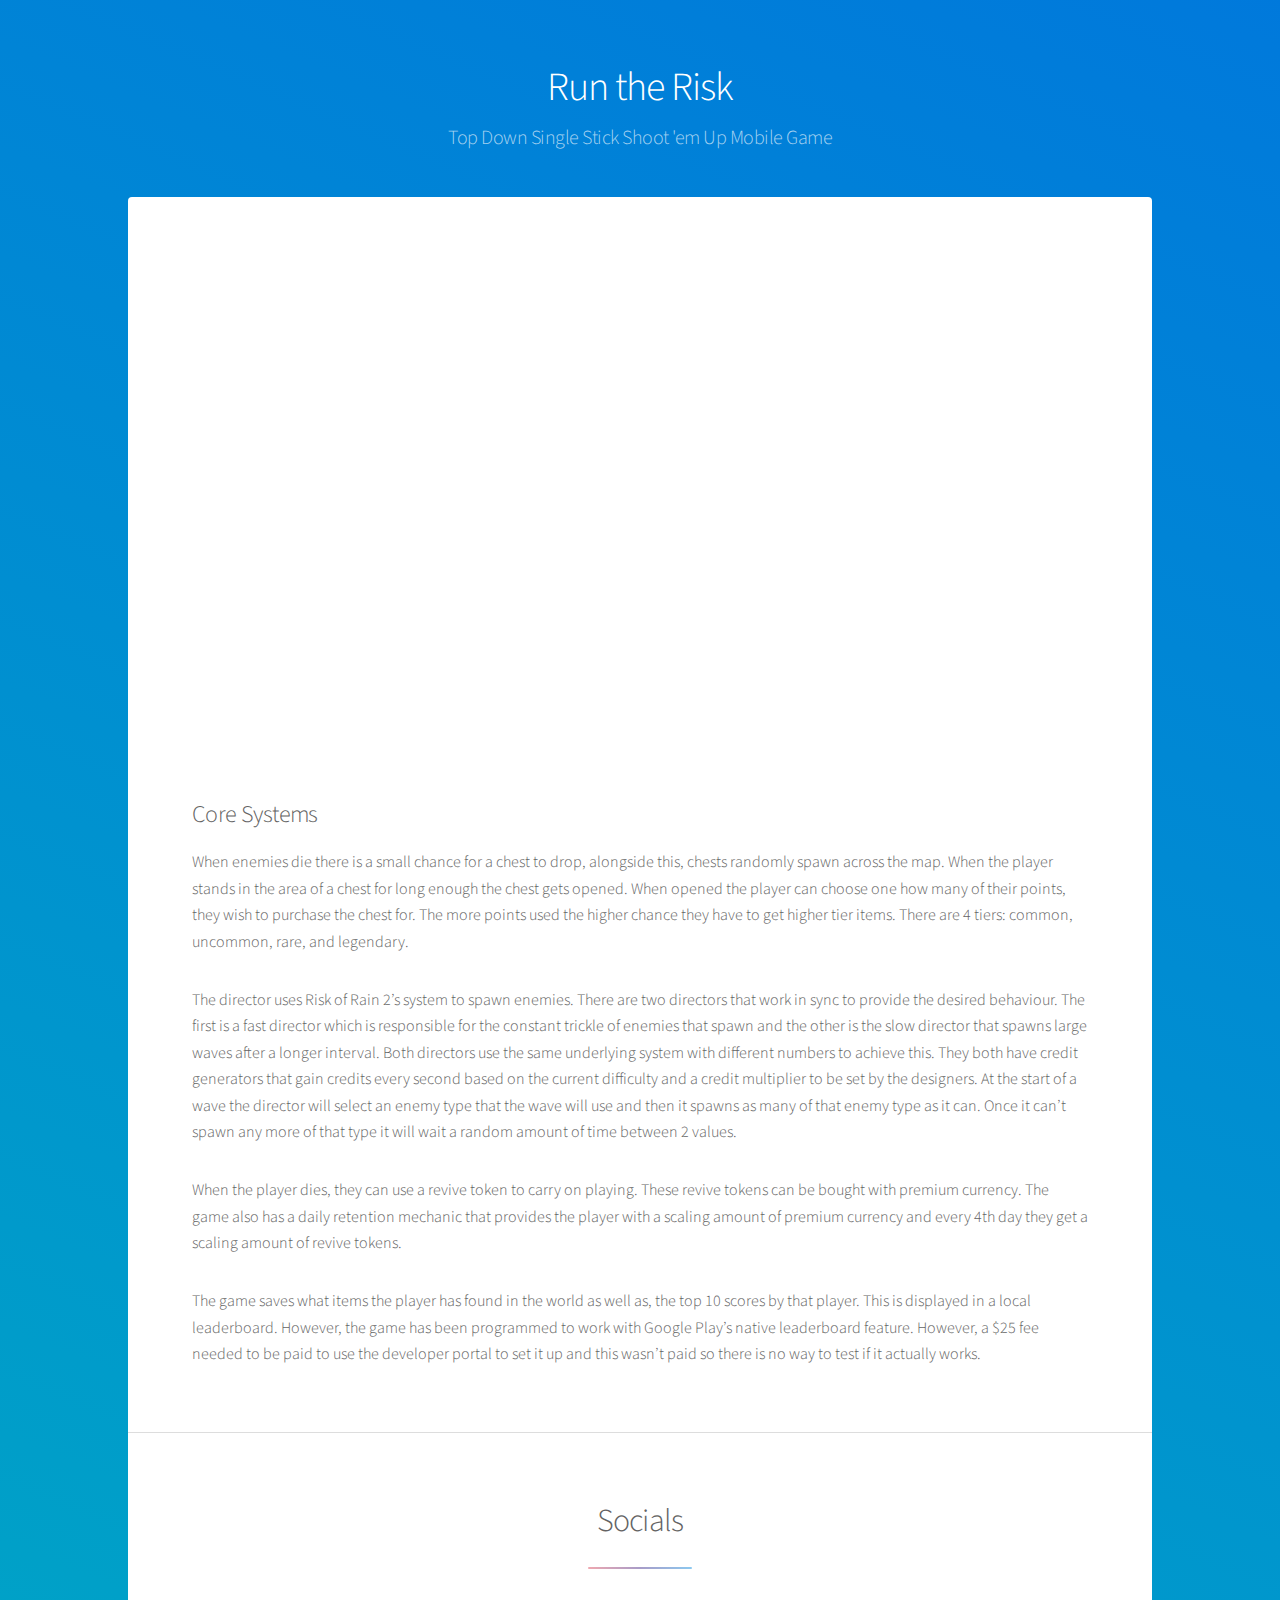
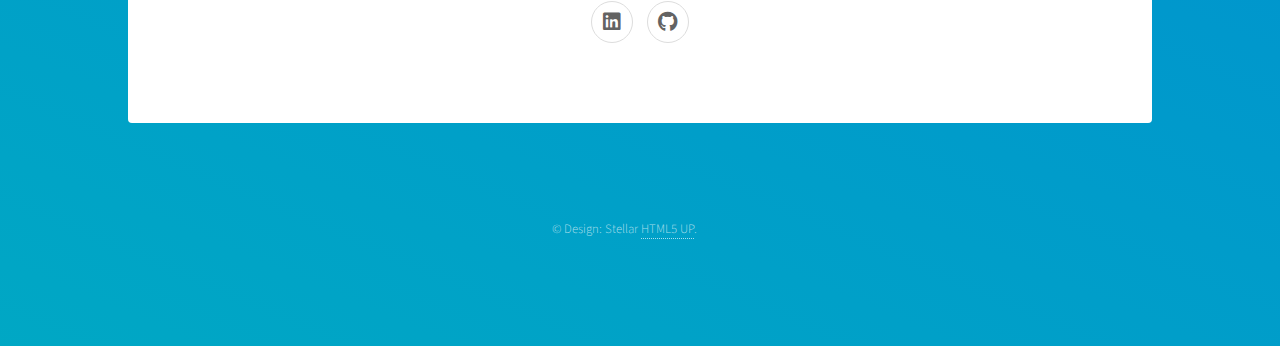
==== commit 19f5f107: "Update Run The Risk.html" ====
--- a/Run The Risk.html
+++ b/Run The Risk.html
@@ -33,11 +33,11 @@
 										<p><iframe style="position: absolute; top: 0; left: 0; right: 0; width: 100%; height: 100%; border: none;" src="https://www.youtube.com/embed/oeu1EeM_OVs"></iframe></p>
 									</div>
 								</div>
-								<h2>Magna feugiat lorem</h2>
-								<p>Donec eget ex magna. Interdum et malesuada fames ac ante ipsum primis in faucibus. Pellentesque venenatis dolor imperdiet dolor mattis sagittis. Praesent rutrum sem diam, vitae egestas enim auctor sit amet. Pellentesque leo mauris, consectetur id ipsum sit amet, fergiat. Pellentesque in mi eu massa lacinia malesuada et a elit. Donec urna ex, lacinia in purus ac, pretium pulvinar mauris. Curabitur sapien risus, commodo eget turpis at, elementum convallis fames ac ante ipsum primis in faucibus.</p>
-								<p>Pellentesque venenatis dolor imperdiet dolor mattis sagittis. Praesent rutrum sem diam, vitae egestas enim auctor sit amet. Consequat leo mauris, consectetur id ipsum sit amet, fersapien risus, commodo eget turpis at, elementum convallis elit enim turpis lorem ipsum dolor sit amet feugiat. Phasellus convallis elit id ullamcorper pulvinar. Duis aliquam turpis mauris, eu ultricies erat malesuada quis. Aliquam dapibus, lacus eget hendrerit bibendum, urna est aliquam sem, sit amet est velit quis lorem.</p>
-								<h2>Tempus veroeros</h2>
-								<p>Cep risus aliquam gravida cep ut lacus amet. Adipiscing faucibus nunc placerat. Tempus adipiscing turpis non blandit accumsan eget lacinia nunc integer interdum amet aliquam ut orci non col ut ut praesent. Semper amet interdum mi. Phasellus enim laoreet ac ac commodo faucibus faucibus. Curae ante vestibulum ante. Blandit. Ante accumsan nisi eu placerat gravida placerat adipiscing in risus fusce vitae ac mi accumsan nunc in accumsan tempor blandit aliquet aliquet lobortis. Ultricies blandit lobortis praesent turpis. Adipiscing accumsan adipiscing adipiscing ac lacinia cep. Orci blandit a iaculis adipiscing ac. Vivamus ornare laoreet odio vis praesent nunc lorem mi. Erat. Tempus sem faucibus ac id. Vis in blandit. Nascetur ultricies blandit ac. Arcu aliquam. Accumsan mi eget adipiscing nulla. Non vestibulum ac interdum condimentum semper commodo massa arcu.</p>
+								<h2>Core Systems</h2>
+								<p>When enemies die there is a small chance for a chest to drop, alongside this, chests randomly spawn across the map. When the player stands in the area of a chest for long enough the chest gets opened. When opened the player can choose one how many of their points, they wish to purchase the chest for. The more points used the higher chance they have to get higher tier items. There are 4 tiers: common, uncommon, rare, and legendary. </p>
+								<p>The director uses Risk of Rain 2’s system to spawn enemies. There are two directors that work in sync to provide the desired behaviour. The first is a fast director which is responsible for the constant trickle of enemies that spawn and the other is the slow director that spawns large waves after a longer interval. Both directors use the same underlying system with different numbers to achieve this. They both have credit generators that gain credits every second based on the current difficulty and a credit multiplier to be set by the designers. At the start of a wave the director will select an enemy type that the wave will use and then it spawns as many of that enemy type as it can. Once it can’t spawn any more of that type it will wait a random amount of time between 2 values. </p>
+								<p>When the player dies, they can use a revive token to carry on playing. These revive tokens can be bought with premium currency. The game also has a daily retention mechanic that provides the player with a scaling amount of premium currency and every 4th day they get a scaling amount of revive tokens. </p>
+								<p>The game saves what items the player has found in the world as well as, the top 10 scores by that player. This is displayed in a local leaderboard. However, the game has been programmed to work with Google Play’s native leaderboard feature. However, a $25 fee needed to be paid to use the developer portal to set it up and this wasn’t paid so there is no way to test if it actually works.</p>
 							</section>
 
 							<section id="third" class="main special">
